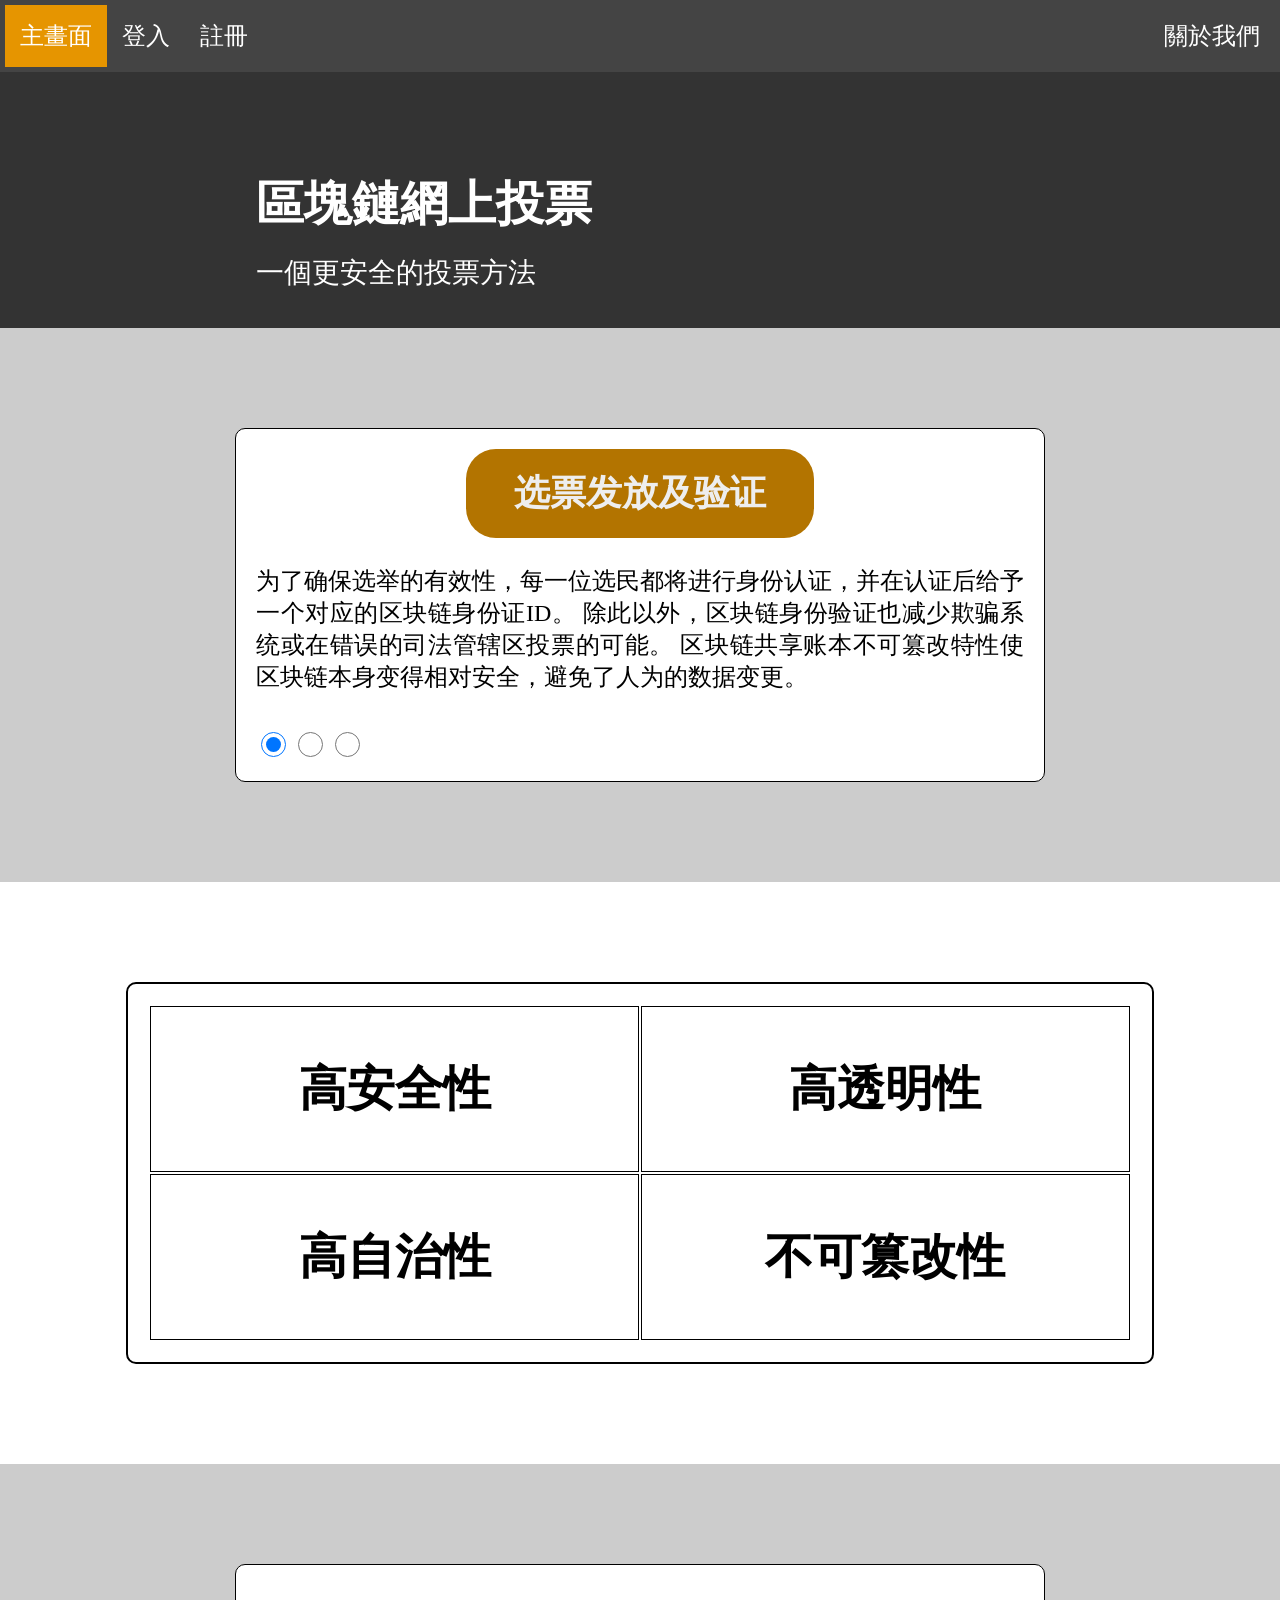
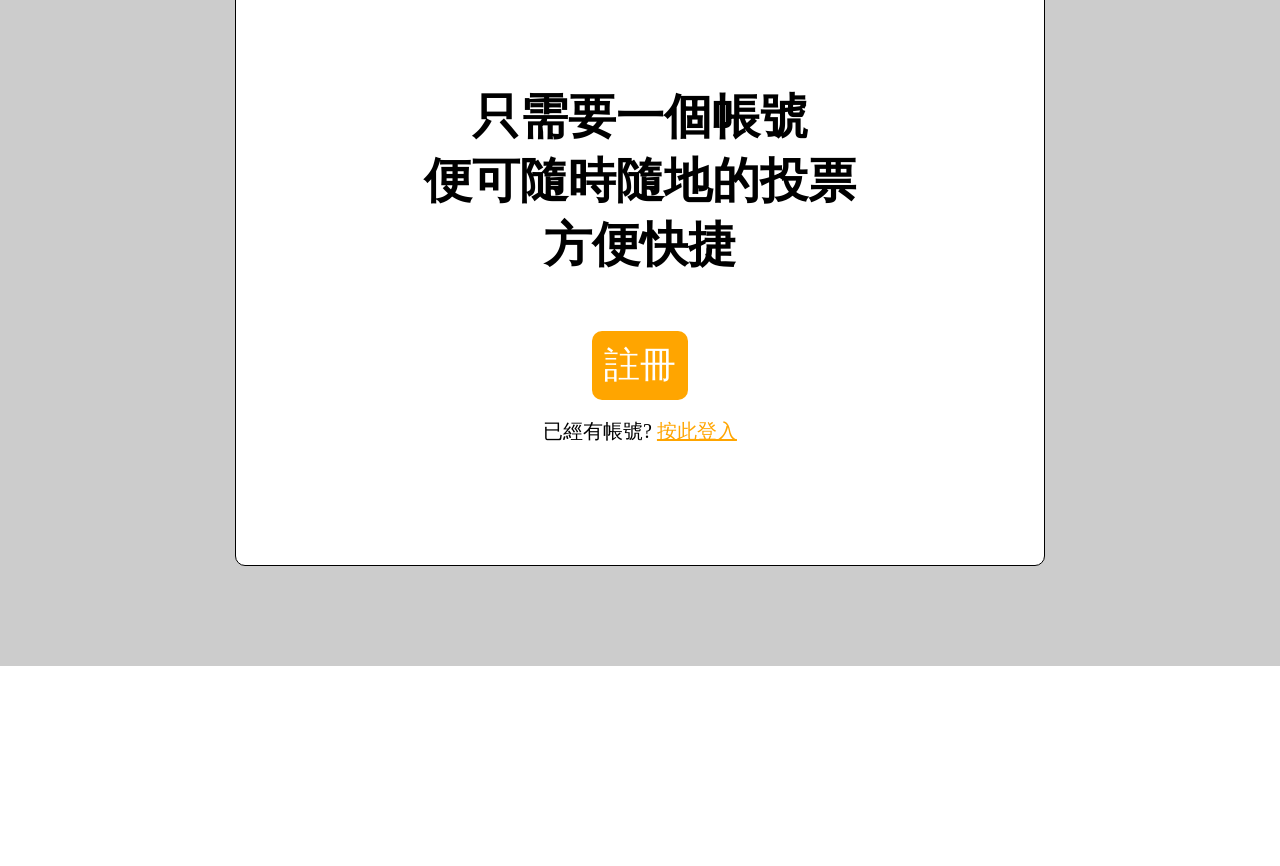
==== bc/index.html @ 20c546c4 "Add files via upload" ====
﻿<!DOCTYPE html>
<html>
<head>
    <meta charset="utf-8">
    <link rel="stylesheet" href="basic.css">
    <link rel="stylesheet" href="navbar.css">
    <title>主畫面</title>
</head>
<style>
    #table1 {
        border: 1px solid black;
        border-radius: 10px;
        width: 60%;
        margin: 0 auto;
        padding: 20px;
        background-color: white;
    }

    #table1_title1, #table1_title2, #table1_title3 {
        display: block;
        background-color: #b37400;
        border: #664200;
        border-radius: 30px;
        width: 40%;
        margin: 0 auto;
        color: #EEE;
        font-weight: bold;
        padding: 20px;
        text-align: center;
        font-size: 36px;
    }

    #table1_caption1, #table1_caption2, #table1_caption3 {
        color: black;
        font-size: 24px;
        text-align: justify;
    }

    #horscrollbar {
        display: block;
        margin: 0 auto;
        width: 100%;
    }

    #firstHS, #secondHS, #thirdHS {
        padding: 10px;
        height: 25px;
        width: 25px;
    }

    #firstHS:hover {
        background-color: grey;
    }

    #firstHS input:checked {
        background-color: orange;
    }
    
    #table2 {
        margin: 0 auto;
        border: 2px solid black;
        border-radius: 10px;
        padding: 20px;
    }

    #table2 th, #table2 td {
        border: 1px solid black;
        padding: 50px;
        font-size: 48px;
        text-align: center;
        width: 35%;
    }

    #regisbutton {
        display: block;
        padding: 10px;
        background-color: orange;
        width: 10%;
        margin: auto;
        border-radius: 10px;
        color: white;
        font-size: 36px;
        text-align: center;
        text-decoration: none;
    }

    #regisbutton:hover {
        background-color: #e69500;
    }

    #loginbutton {
        color: orange;
    }

    #loginbutton:hover {
        color: #e69500;
    }
</style>
<body>
    <div id="banner">
        <div id="navbar">
            <ul>
                <li><a href="index.html" class="homebutton">主畫面</a></li>
                <li><a href="login.html">登入</a></li>
                <li><a href="regis.html">註冊</a></li>
                <li style="float:right"><a href="aboutus.html">關於我們</a></li>
            </ul>
        </div>
    </div>
    <div id="headingblock">
        <div id="headingele">
            <div style="height: 100px"></div>
            <div id="headhead">區塊鏈網上投票</div>
            <br>
            <div id="headdes">一個更安全的投票方法</div>
            <br>
        </div>
        <br>
    </div>
    <div id="contentblockodd">
        <div style="height: 100px"></div>
        <div id="table1">

            <div id="table1_title1">选票发放及验证</div>
            
            <div id="table1_caption1"><br>为了确保选举的有效性，每一位选民都将进行身份认证，并在认证后给予一个对应的区块链身份证ID。
                除此以外，区块链身份验证也减少欺骗系统或在错误的司法管辖区投票的可能。
                区块链共享账本不可篡改特性使区块链本身变得相对安全，避免了人为的数据变更。
            </div>

            <div id="table1_title2">匿名投票</div>
            
            <div id="table1_caption2"><br>选民身份ID可以对所有人可见，但不公开身份ID背后的个人信息。
                此举可以在保证选民的个人隐私同时，也大大提高投票系统的公正与透明度。
            </div>

            <div id="table1_title3">公开透明</div>
            
            <div id="table1_caption3"><br>所有选民均可透过区块链来查询投票人数、各候选人或议案的得票数量等实时信息。
                由于投票信息是实时性的，选民可以同时扮演检察者的角色，可查询验证投票结果是否正确，确保投票系统的公正。
            </div>
            <br><br>
            <div id="horscrollbar">
                <input type="radio" id="firstHS" name="horscroll" value="1" checked="checked" onClick="horbarswitch(1)">
                <input type="radio" id="secondHS" name="horscroll" value="2" onClick="horbarswitch(2)">
                <input type="radio" id="thirdHS" name="horscroll" value="3" onClick="horbarswitch(3)">
            </div>
        </div>
        <div style="height: 100px"></div>
    </div>
    <div id="contentblockeven">
        <div style="height:100px"></div>
            <table id="table2">
                <tr>
                    <th>高安全性</th>
                    <th>高透明性</th>
                </tr>
                <tr>
                    <th>高自治性</th>
                    <th>不可篡改性</th>
                </tr>
            </table>
        <div style="height:100px"></div>
    </div>
    <div id="contentblockodd">
        <div style="height:100px"></div>
        <div id="table1">
            <div style="height:100px"></div>
            <div id="headhead" style="color:black;text-align:center">只需要一個帳號<br>便可隨時隨地的投票<br>方便快捷</div>
            <br><br><br>
            <a href="regis.html" id="regisbutton">註冊</a>
            <br>
            <div style="font-size:20px;text-align:center">已經有帳號? <a href="login.html" id="loginbutton">按此登入</a></div>
            <div style="height:100px"></div>
        </div>
        <div style="height:100px"></div>
    </div>
    <div id="contentblockeven">
        <div style="height:100px"></div>
        <div style="height:100px"></div>
    </div>
</body>
<script>
    function initialize() {
        //table1
        document.getElementById("table1_title2").style.display = "none";
        document.getElementById("table1_title3").style.display = "none";
        document.getElementById("table1_caption2").style.display = "none";
        document.getElementById("table1_caption3").style.display = "none";
    }
    initialize();

    function horbarswitch(index) {
        var A = document.getElementById("table1_title1");
        var B = document.getElementById("table1_title2");
        var C = document.getElementById("table1_title3");
        var a = document.getElementById("table1_caption1");
        var b = document.getElementById("table1_caption2");
        var c = document.getElementById("table1_caption3");
        A.style.display = "none";
        B.style.display = "none";
        C.style.display = "none";
        a.style.display = "none";
        b.style.display = "none";
        c.style.display = "none";
        if (index==1) {
            A.style.display = "block";
            a.style.display = "block";
        }
        if (index==2) {
            B.style.display = "block";
            b.style.display = "block";
        }
        if (index==3) {
            C.style.display = "block";
            c.style.display = "block";
        }
    }
</script>
</html>
---- bc/basic.css ----
.whiteframe {
    background-color: #FFF;
    padding: 2% 2%;
    width: 30%;
    margin: auto;
    border: 2px solid #DDD;
    border-radius: 10px;
}

#frametitle {
    color: #000;
    text-align: center;
    font-size: 200%;
}

#framesubtitle {
    color: #555;
    text-align: center;
    font-size: 120%;
}

#usId {
    margin: auto;
    padding: 2%;
    width: 80%;
}

#pw {
    margin: auto;
    padding: 2%;
    width: 80%;
}

#orangebutton {
    float: right;
    background-color: orange;
    color: white;
    font-size: 150%;
    border-radius: 10px;
    border: 0px;
    padding: 6%;
    width: 30%;
}

#orangebutton:hover {
    background-color: #e69500;
    cursor: pointer;
}

#headingblock {
    background-color: #333;
    width: 100%;
}

#headingele {
    margin: auto;
    width: 60%;
}

#headhead {
    color: white;
    font-size: 48px;
    font-weight: bold;
}

#headdes {
    color: white;
    font-size: 28px;
}

#contentblockodd {
    background-color: #CCC;
    width: 100%;
}

#contentblockeven {
    background-color: white;
    width: 100%;
}
---- bc/navbar.css ----
body {
    margin: 0;
    padding: 0;
    }

#navbar {
    width: 100%;
    display: block;
    background-color: #444;
    margin: 0;
    padding: 0px;
    overflow: hidden;
    position: sticky;
    top: 0;
}

#navbar ul {
    list-style-type: none;
    margin: 0;
    padding: 5px;
    overflow: hidden;
    background-color: #444;
    top: 0;
    position: sticky;
}

#navbar li {
    float: left;
}

#navbar li a {
    display: block;
    color: white;
    font-size: 24px;
    padding: 15px;
    text-decoration: none;
}

#navbar li a:hover {
    background-color: black;
}

.homebutton {
    background-color: #e69500;
}
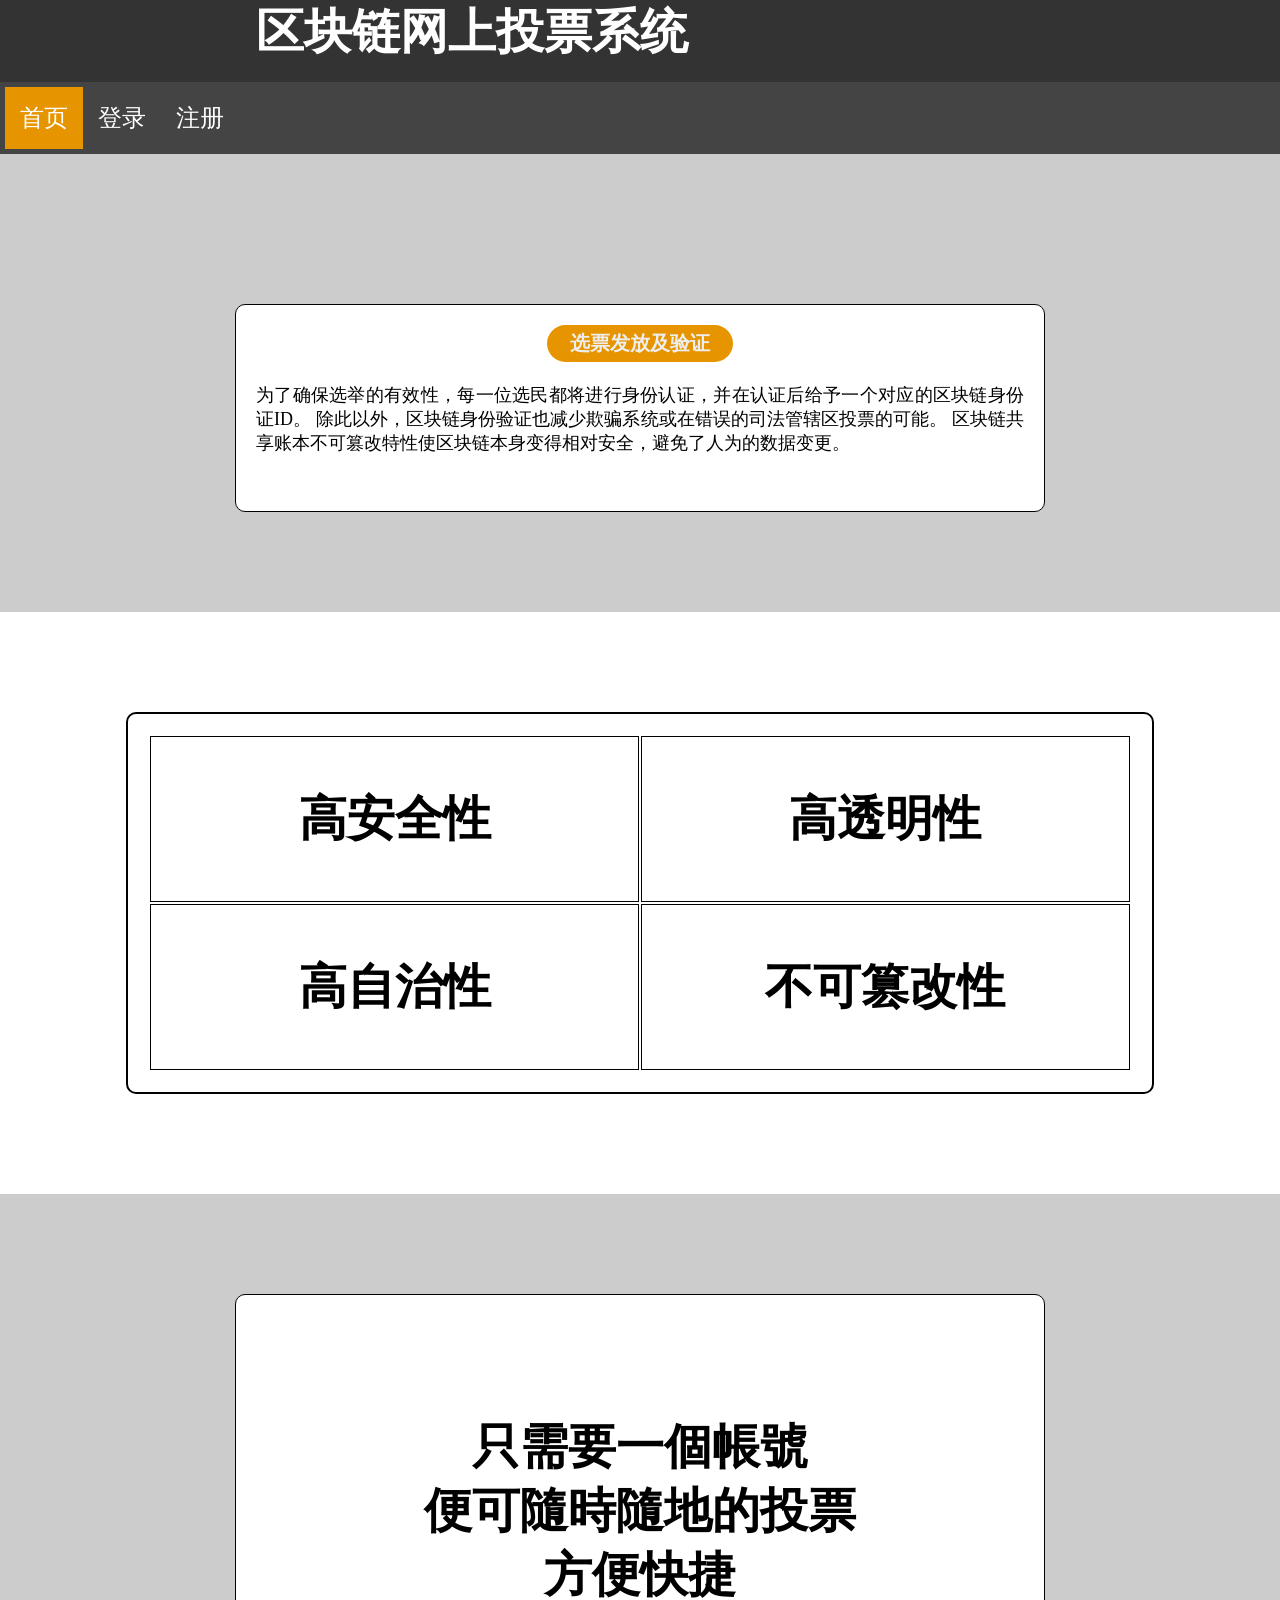
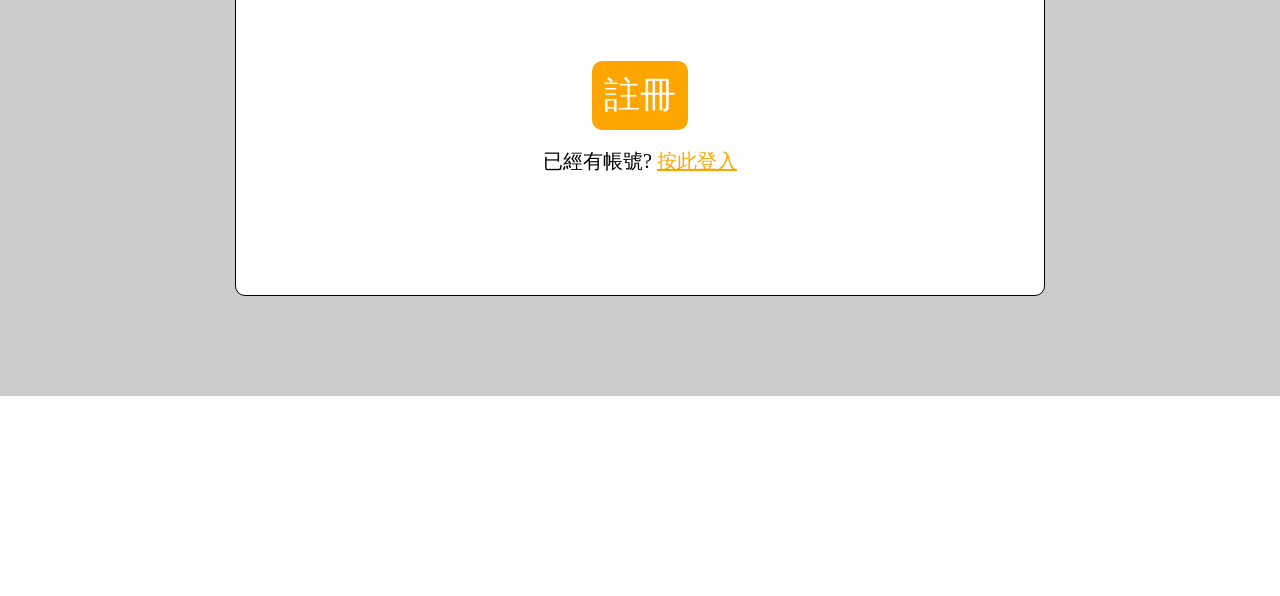
==== commit 0a02bb6e: "Update index.html" ====
--- a/bc/index.html
+++ b/bc/index.html
@@ -1,38 +1,38 @@
-﻿<!DOCTYPE html>
+<!DOCTYPE html>
 <html>
 <head>
     <meta charset="utf-8">
     <link rel="stylesheet" href="basic.css">
     <link rel="stylesheet" href="navbar.css">
-    <title>主畫面</title>
+    <title>区块链网上投票系统</title>
 </head>
 <style>
     #table1 {
         border: 1px solid black;
         border-radius: 10px;
         width: 60%;
-        margin: 0 auto;
+        margin: auto;
         padding: 20px;
         background-color: white;
     }
 
     #table1_title1, #table1_title2, #table1_title3 {
         display: block;
-        background-color: #b37400;
+        background-color: #e69500;
         border: #664200;
-        border-radius: 30px;
-        width: 40%;
+        border-radius: 50px;
+        width: 23%;
         margin: 0 auto;
         color: #EEE;
         font-weight: bold;
-        padding: 20px;
+        padding: 5px;
         text-align: center;
-        font-size: 36px;
+        font-size: 20px;
     }
 
     #table1_caption1, #table1_caption2, #table1_caption3 {
         color: black;
-        font-size: 24px;
+        font-size: 18px;
         text-align: justify;
     }
 
@@ -97,59 +97,62 @@
     }
 </style>
 <body>
+    <div id="headingblock">
+        <div id="headingele">
+            <div id="headhead">
+                <text>区块链网上投票系统</text>
+            </div>
+        </div>
+        <br>
+    </div>
     <div id="banner">
         <div id="navbar">
             <ul>
-                <li><a href="index.html" class="homebutton">主畫面</a></li>
-                <li><a href="login.html">登入</a></li>
-                <li><a href="regis.html">註冊</a></li>
-                <li style="float:right"><a href="aboutus.html">關於我們</a></li>
-            </ul>
-        </div>
-    </div>
-    <div id="headingblock">
-        <div id="headingele">
+                <li><a href="index.html" class="homebutton">首页</a></li>
+                <li>  </li>
+                <li><a href="login.html">登录</a></li>
+                <li>  </li>
+                <li><a href="regis.html">注册</a></li>
+                <!--<li style="float:right"><a href="aboutus.html">关于我们</a></li>-->
+                </ul>
+            </div>
+        </div>
+        <div id="contentblockodd">
+            <div style="height: 150px"></div>
+            <div id="table1">
+
+                <div id="table1_title1">选票发放及验证</div>
+
+                <div id="table1_caption1">
+                    <br>为了确保选举的有效性，每一位选民都将进行身份认证，并在认证后给予一个对应的区块链身份证ID。
+                    除此以外，区块链身份验证也减少欺骗系统或在错误的司法管辖区投票的可能。
+                    区块链共享账本不可篡改特性使区块链本身变得相对安全，避免了人为的数据变更。
+                </div>
+
+                <div id="table1_title2">匿名投票</div>
+
+                <div id="table1_caption2">
+                    <br>选民身份ID可以对所有人可见，但不公开身份ID背后的个人信息。
+                    此举可以在保证选民的个人隐私同时，也大大提高投票系统的公正与透明度。
+                </div>
+
+                <div id="table1_title3">公开透明</div>
+
+                <div id="table1_caption3">
+                    <br>所有选民均可透过区块链来查询投票人数、各候选人或议案的得票数量等实时信息。
+                    由于投票信息是实时性的，选民可以同时扮演检察者的角色，可查询验证投票结果是否正确，确保投票系统的公正。
+                </div>
+                <br><br>
+                <!--<div id="horscrollbar">
+                    <input type="radio" id="firstHS" name="horscroll" value="1" checked="checked" onClick="horbarswitch(1)">
+                    <input type="radio" id="secondHS" name="horscroll" value="2" onClick="horbarswitch(2)">
+                    <input type="radio" id="thirdHS" name="horscroll" value="3" onClick="horbarswitch(3)">
+                </div>-->
+            </div>
             <div style="height: 100px"></div>
-            <div id="headhead">區塊鏈網上投票</div>
-            <br>
-            <div id="headdes">一個更安全的投票方法</div>
-            <br>
-        </div>
-        <br>
-    </div>
-    <div id="contentblockodd">
-        <div style="height: 100px"></div>
-        <div id="table1">
-
-            <div id="table1_title1">选票发放及验证</div>
-            
-            <div id="table1_caption1"><br>为了确保选举的有效性，每一位选民都将进行身份认证，并在认证后给予一个对应的区块链身份证ID。
-                除此以外，区块链身份验证也减少欺骗系统或在错误的司法管辖区投票的可能。
-                区块链共享账本不可篡改特性使区块链本身变得相对安全，避免了人为的数据变更。
-            </div>
-
-            <div id="table1_title2">匿名投票</div>
-            
-            <div id="table1_caption2"><br>选民身份ID可以对所有人可见，但不公开身份ID背后的个人信息。
-                此举可以在保证选民的个人隐私同时，也大大提高投票系统的公正与透明度。
-            </div>
-
-            <div id="table1_title3">公开透明</div>
-            
-            <div id="table1_caption3"><br>所有选民均可透过区块链来查询投票人数、各候选人或议案的得票数量等实时信息。
-                由于投票信息是实时性的，选民可以同时扮演检察者的角色，可查询验证投票结果是否正确，确保投票系统的公正。
-            </div>
-            <br><br>
-            <div id="horscrollbar">
-                <input type="radio" id="firstHS" name="horscroll" value="1" checked="checked" onClick="horbarswitch(1)">
-                <input type="radio" id="secondHS" name="horscroll" value="2" onClick="horbarswitch(2)">
-                <input type="radio" id="thirdHS" name="horscroll" value="3" onClick="horbarswitch(3)">
-            </div>
-        </div>
-        <div style="height: 100px"></div>
-    </div>
-    <div id="contentblockeven">
-        <div style="height:100px"></div>
+        </div>
+        <div id="contentblockeven">
+            <div style="height:100px"></div>
             <table id="table2">
                 <tr>
                     <th>高安全性</th>
@@ -160,61 +163,61 @@
                     <th>不可篡改性</th>
                 </tr>
             </table>
-        <div style="height:100px"></div>
-    </div>
-    <div id="contentblockodd">
-        <div style="height:100px"></div>
-        <div id="table1">
-            <div style="height:100px"></div>
-            <div id="headhead" style="color:black;text-align:center">只需要一個帳號<br>便可隨時隨地的投票<br>方便快捷</div>
-            <br><br><br>
-            <a href="regis.html" id="regisbutton">註冊</a>
-            <br>
-            <div style="font-size:20px;text-align:center">已經有帳號? <a href="login.html" id="loginbutton">按此登入</a></div>
-            <div style="height:100px"></div>
-        </div>
-        <div style="height:100px"></div>
-    </div>
-    <div id="contentblockeven">
-        <div style="height:100px"></div>
-        <div style="height:100px"></div>
-    </div>
-</body>
-<script>
-    function initialize() {
-        //table1
-        document.getElementById("table1_title2").style.display = "none";
-        document.getElementById("table1_title3").style.display = "none";
-        document.getElementById("table1_caption2").style.display = "none";
-        document.getElementById("table1_caption3").style.display = "none";
-    }
-    initialize();
-
-    function horbarswitch(index) {
-        var A = document.getElementById("table1_title1");
-        var B = document.getElementById("table1_title2");
-        var C = document.getElementById("table1_title3");
-        var a = document.getElementById("table1_caption1");
-        var b = document.getElementById("table1_caption2");
-        var c = document.getElementById("table1_caption3");
-        A.style.display = "none";
-        B.style.display = "none";
-        C.style.display = "none";
-        a.style.display = "none";
-        b.style.display = "none";
-        c.style.display = "none";
-        if (index==1) {
-            A.style.display = "block";
-            a.style.display = "block";
+            <div style="height:100px"></div>
+        </div>
+        <div id="contentblockodd">
+            <div style="height:100px"></div>
+            <div id="table1">
+                <div style="height:100px"></div>
+                <div id="headhead" style="color:black;text-align:center">只需要一個帳號<br>便可隨時隨地的投票<br>方便快捷</div>
+                <br><br><br>
+                <a href="regis.html" id="regisbutton">註冊</a>
+                <br>
+                <div style="font-size:20px;text-align:center">已經有帳號? <a href="login.html" id="loginbutton">按此登入</a></div>
+                <div style="height:100px"></div>
+            </div>
+            <div style="height:100px"></div>
+        </div>
+        <div id="contentblockeven">
+            <div style="height:100px"></div>
+            <div style="height:100px"></div>
+        </div>
+    </body>
+    <script>
+        function initialize() {
+            //table1
+            document.getElementById("table1_title2").style.display = "none";
+            document.getElementById("table1_title3").style.display = "none";
+            document.getElementById("table1_caption2").style.display = "none";
+            document.getElementById("table1_caption3").style.display = "none";
         }
-        if (index==2) {
-            B.style.display = "block";
-            b.style.display = "block";
+        initialize();
+
+        function horbarswitch(index) {
+            var A = document.getElementById("table1_title1");
+            var B = document.getElementById("table1_title2");
+            var C = document.getElementById("table1_title3");
+            var a = document.getElementById("table1_caption1");
+            var b = document.getElementById("table1_caption2");
+            var c = document.getElementById("table1_caption3");
+            A.style.display = "none";
+            B.style.display = "none";
+            C.style.display = "none";
+            a.style.display = "none";
+            b.style.display = "none";
+            c.style.display = "none";
+            if (index==1) {
+                A.style.display = "block";
+                a.style.display = "block";
+            }
+            if (index==2) {
+                B.style.display = "block";
+                b.style.display = "block";
+            }
+            if (index==3) {
+                C.style.display = "block";
+                c.style.display = "block";
+            }
         }
-        if (index==3) {
-            C.style.display = "block";
-            c.style.display = "block";
-        }
-    }
-</script>
-</html>+    </script>
+    </html>
